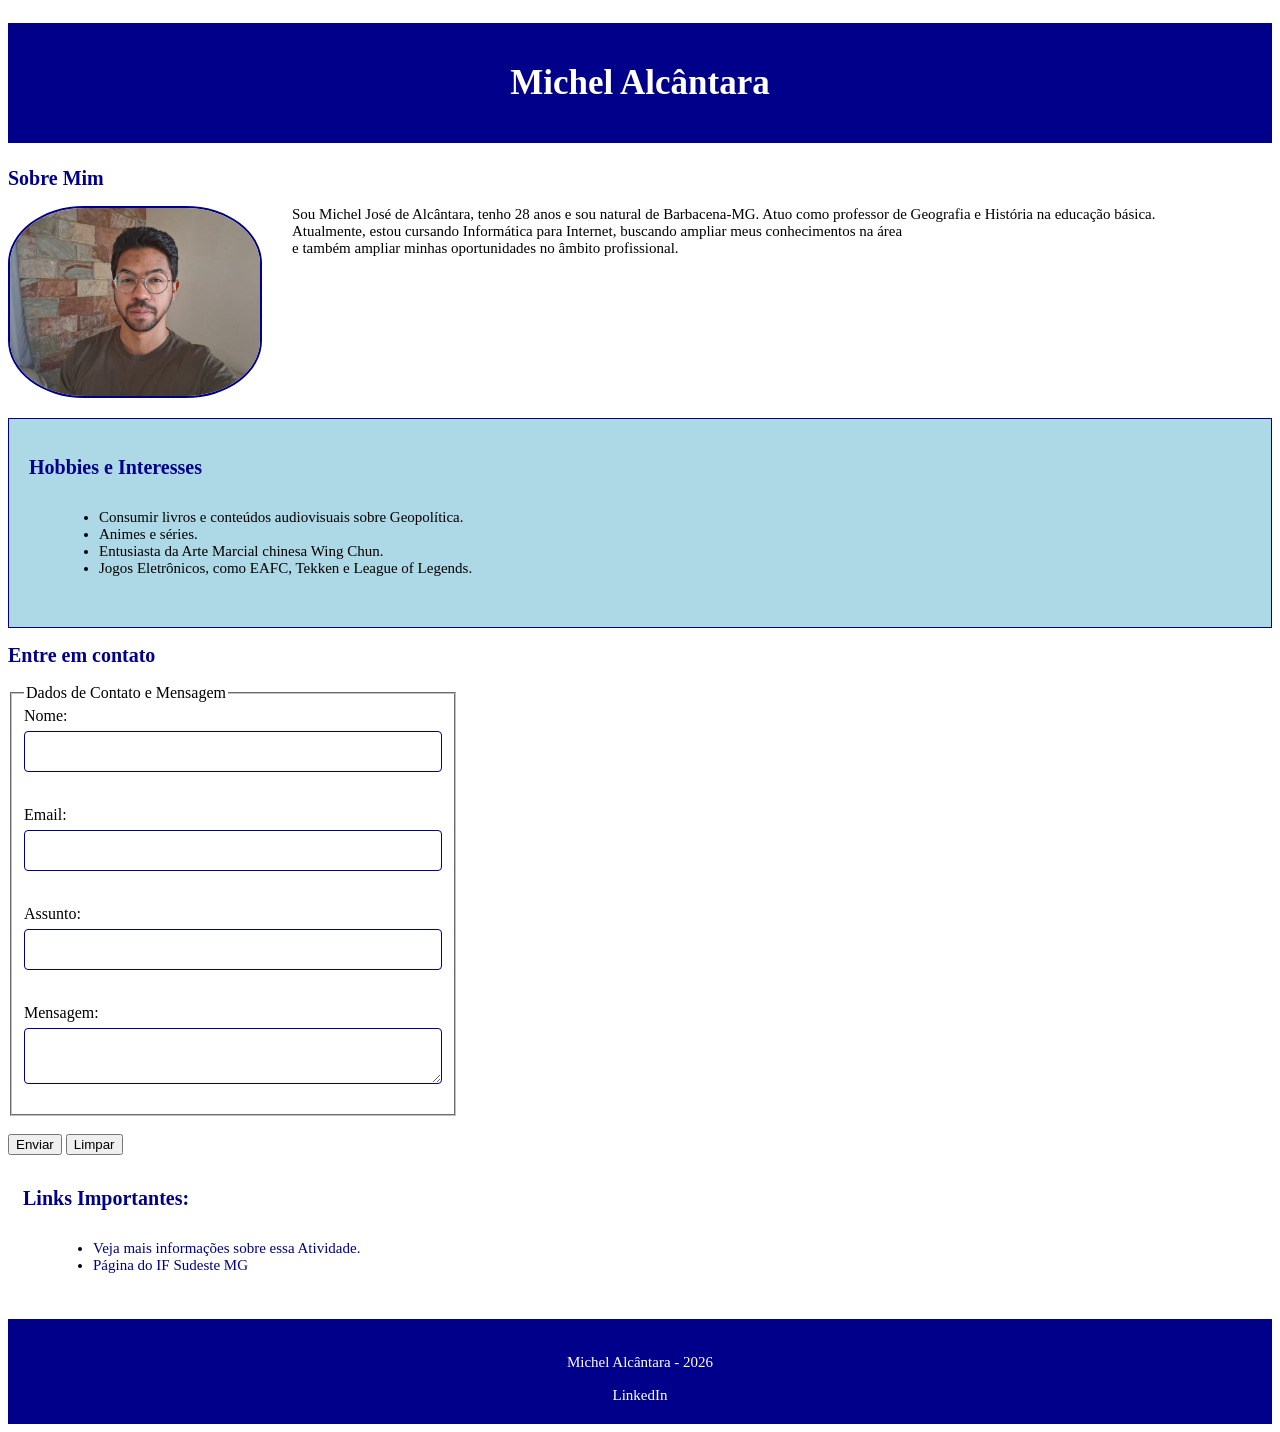
==== index.html @ 0d888917 "Adiciona estilização CSS à página pessoal" ====
<!DOCTYPE html>
<html>
    <head>
        <title>Página pessoal de Michel Alcântara</title>
        <link rel="stylesheet" href="css/style.css">
    </head>
    <body>
        <header> 
            <h1 class="destaque">Michel Alcântara</h1>
        </header>
    <main>
        <section>
            <h2> Sobre Mim</h2>
            <img src="img/Michel.jpeg" alt="Michel Alcântara">
            <p> Sou Michel José de Alcântara, tenho 28 anos e sou natural de Barbacena-MG. Atuo como professor de Geografia e História na educação básica. <br>
            Atualmente, estou cursando Informática para Internet, buscando ampliar meus conhecimentos na área<br>
            e também ampliar minhas oportunidades no âmbito profissional. </p>
        </section>
        <section class="hobbies"> 
            <h2> Hobbies e Interesses
            </h2>
            <ul>
                <li>Consumir livros e conteúdos audiovisuais sobre Geopolítica.</li>
                <li>Animes e séries.</li>
                <li>Entusiasta da Arte Marcial chinesa Wing Chun.</li>
                <li>Jogos Eletrônicos, como EAFC, Tekken e League of Legends.</li>
            </ul>
        </section>
        <section>
            <h2> Entre em contato</h2>
            <form>
                <fieldset>
                    <legend>Dados de Contato e Mensagem</legend>
                    <label for="nome">Nome:</label>
                    <input type="text" id="nome" name="nome" required>
                    <br>
                    <br>
                    <label for="email">Email:</label>
                    <input type="email" id="email" name="email" required>
                    <br>
                    <br>
                    <label for="assunto">Assunto:</label>
                    <input type="text" id="assunto" name="assunto">
                    <br>
                    <br>
                    <label for="mensagem">Mensagem:</label>
                    <textarea id="mensagem" name="mensagem" required></textarea>
                </fieldset>
                <br>
                <button type="submit">Enviar</button>
                <button type="reset">Limpar</button>


            </form>
        </section>
        <nav>
            <h2> Links Importantes:</h2>
            <ul>
                <li><a href="sobre.html">Veja mais informações sobre essa Atividade.</a></li>
                <li><a href="https://www.ifsudestemg.edu.br/">Página do IF Sudeste MG</a></li>
            </ul>
        </nav>
    </main>
        <footer>
            <p class="rodape">Michel Alcântara - 2026</p>
            <a class="rodape" href="https://www.linkedin.com/in/michelj-alcantara">LinkedIn</a>
        </footer>
    </body>
</html>
---- css/style.css ----
.destaque{
    background-color:darkblue;
    color: white;
    text-align: center;
    font-family: Bahnschrift SemiBold;
    padding: 40px;
    font-size: 35px;
}
.sobre{
    background-color:darkblue;
    color: white;
    text-align: center;
    font-family: Bahnschrift SemiBold;
    padding: 30px;
    font-size: 25px;
}
header{
    background-color: darkblue;
    text-align: center;
    font-family: Bahnschrift SemiBold;
}
body{
    color: black;
    font-family: Bahnschrift SemiBold;
}
h1, h2{
    color: darkblue;
    font-family: Bahnschrift SemiBold;
    font-size: 20px;
}
p{
    color: black;
    font-family: Bahnschrift SemiBold;
    font-size: 15px;
}
ul{
    margin: 30px;
    color: black;
    font-family: Bahnschrift SemiBold;
    font-size: 15px;    
}
img{
    border: 2px darkblue solid;
    border-radius: 30%;
    margin-right: 30px;
    margin-bottom: 20px;
    width: 250px;
    float: left;
}
.hobbies{
    clear: both;
    background-color: lightblue;
    padding:20px;
    border: 1px solid darkblue;
}
form{
    width: 450px;
}
input, textarea{
    width: 100%;
    padding: 12px;
    border: 1px darkblue solid;
    border-radius: 4px;
    box-sizing: border-box;
    margin-top: 6px;
    margin-bottom: 16px;
}
nav{
    padding: 15px;
}
a{
    color: darkblue;
   text-decoration: none;
}
a:hover{
    color: lightblue;
    text-decoration: underline;
}
footer{
    background-color: darkblue;
    text-align: center;
    font-family: Bahnschrift SemiBold;
    padding: 20px;
}
.rodape{
    color: white;
    font-family: Bahnschrift SemiBold;
    font-size: 15px;
}
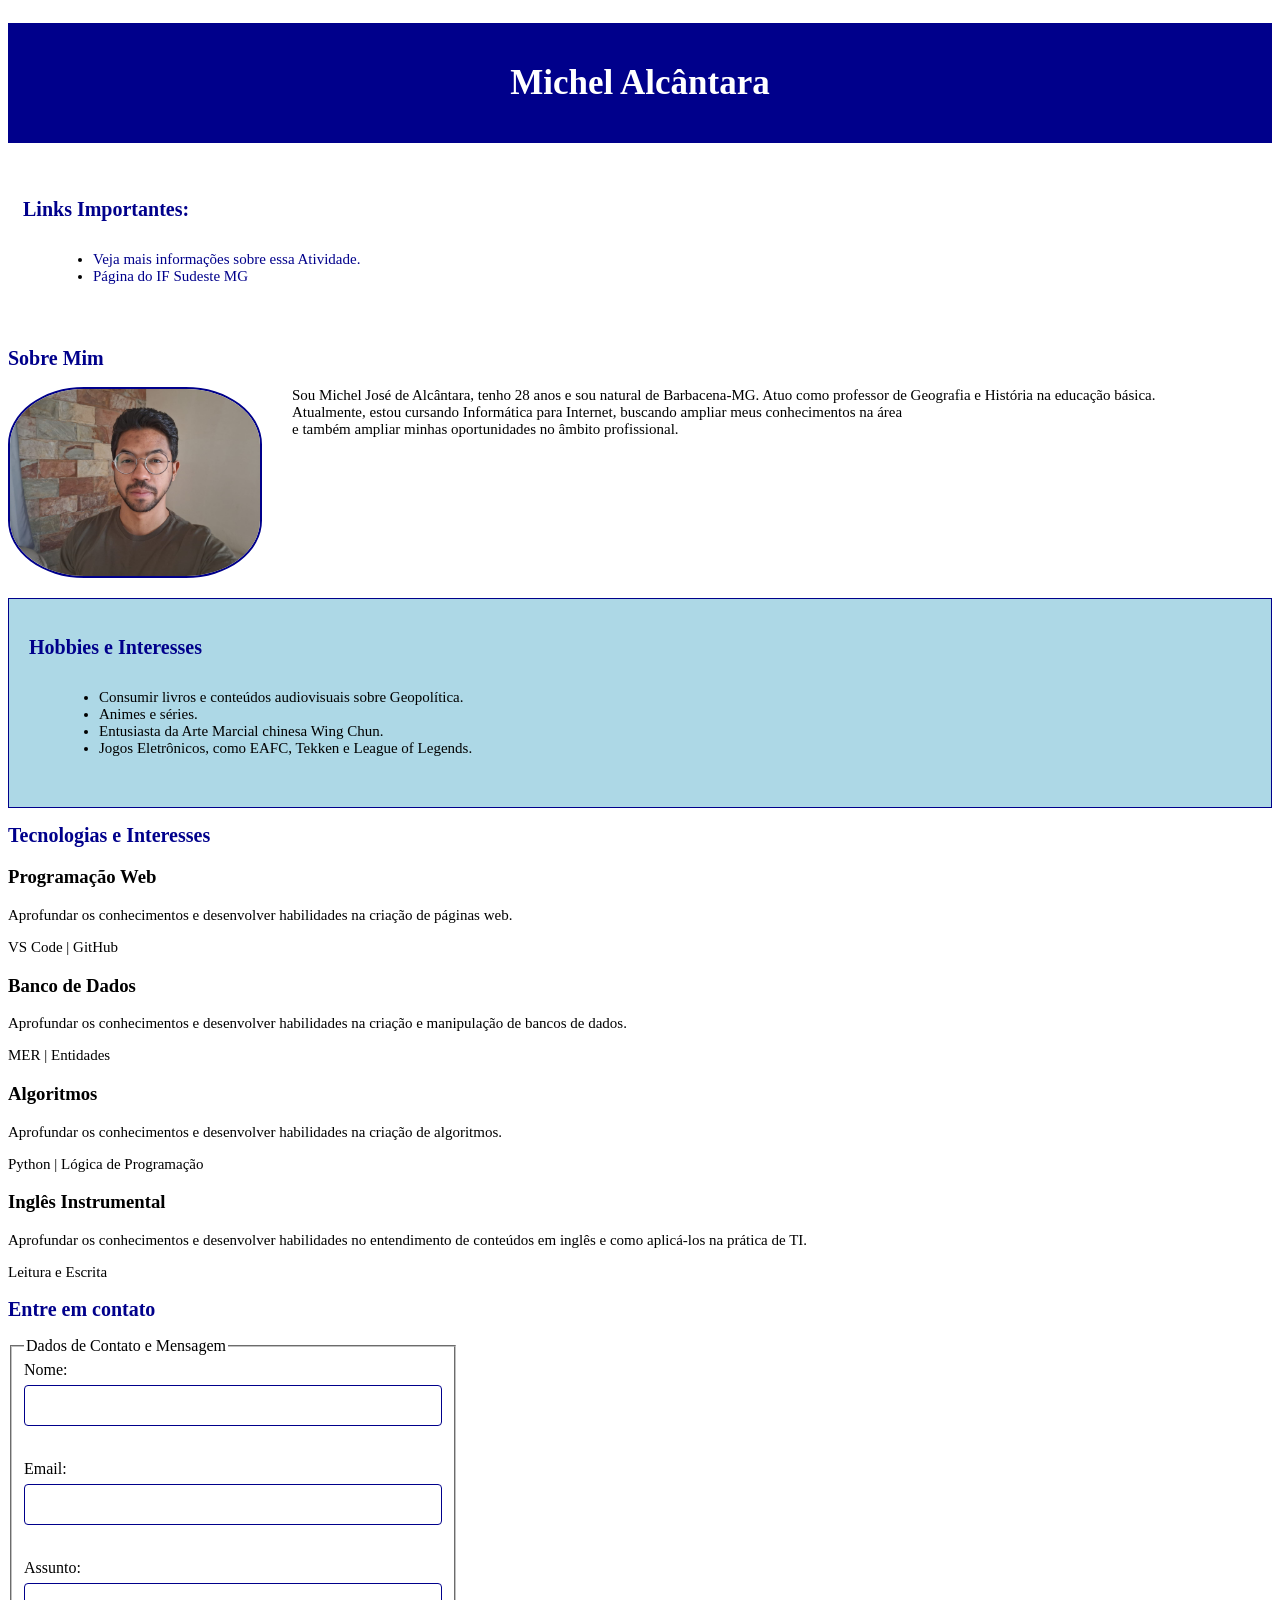
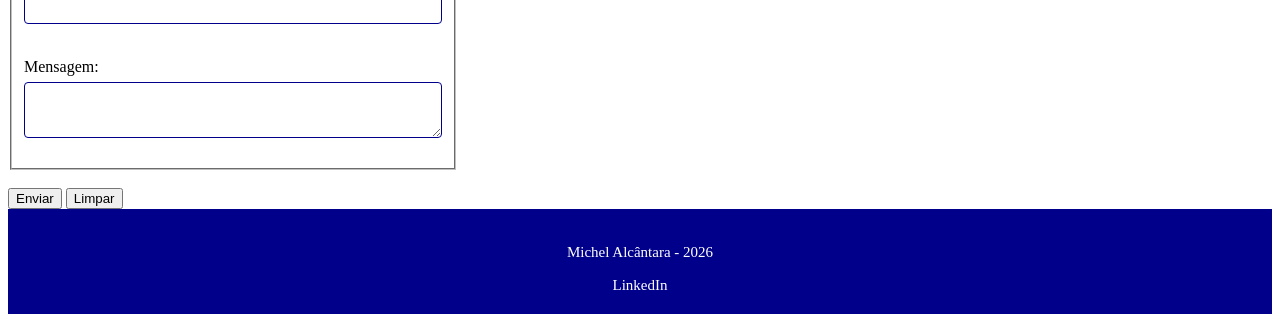
==== commit 11880043: "Atualiza página pessoal com Flexbox e Grid" ====
--- a/index.html
+++ b/index.html
@@ -8,7 +8,14 @@
         <header> 
             <h1 class="destaque">Michel Alcântara</h1>
         </header>
-    <main>
+        <nav>
+            <h2> Links Importantes:</h2>
+            <ul>
+                <li><a href="sobre.html">Veja mais informações sobre essa Atividade.</a></li>
+                <li><a href="https://www.ifsudestemg.edu.br/">Página do IF Sudeste MG</a></li>
+            </ul>
+        </nav>
+        <main>
         <section>
             <h2> Sobre Mim</h2>
             <img src="img/Michel.jpeg" alt="Michel Alcântara">
@@ -25,6 +32,32 @@
                 <li>Entusiasta da Arte Marcial chinesa Wing Chun.</li>
                 <li>Jogos Eletrônicos, como EAFC, Tekken e League of Legends.</li>
             </ul>
+        </section>
+        <section>
+            <h2> Tecnologias e Interesses </h2>
+                <div class="cartoes">
+                    <div class="cartao">
+                        <h3>Programação Web</h3>
+                        <p>Aprofundar os conhecimentos e desenvolver habilidades na criação de páginas web.</p>
+                        <p>VS Code | GitHub</p>
+                    </div>
+                    <div class="cartao">
+                        <h3>Banco de Dados</h3>
+                        <p>Aprofundar os conhecimentos e desenvolver habilidades na criação e manipulação de bancos de dados.</p>
+                        <p>MER | Entidades</p>
+                    </div>
+                    <div class="cartao">
+                        <h3>Algoritmos</h3>
+                        <p>Aprofundar os conhecimentos e desenvolver habilidades na criação de algoritmos.</p>
+                        <p>Python | Lógica de Programação</p>
+                    </div>
+                    <div class="cartao">
+                        <h3>Inglês Instrumental</h3>
+                        <p>Aprofundar os conhecimentos e desenvolver habilidades no entendimento de conteúdos em inglês e como aplicá-los na prática de TI.</p>
+                        <p>Leitura e Escrita</p>
+                    </div>
+                </div>
+            
         </section>
         <section>
             <h2> Entre em contato</h2>
@@ -53,14 +86,7 @@
 
             </form>
         </section>
-        <nav>
-            <h2> Links Importantes:</h2>
-            <ul>
-                <li><a href="sobre.html">Veja mais informações sobre essa Atividade.</a></li>
-                <li><a href="https://www.ifsudestemg.edu.br/">Página do IF Sudeste MG</a></li>
-            </ul>
-        </nav>
-    </main>
+        </main>
         <footer>
             <p class="rodape">Michel Alcântara - 2026</p>
             <a class="rodape" href="https://www.linkedin.com/in/michelj-alcantara">LinkedIn</a>
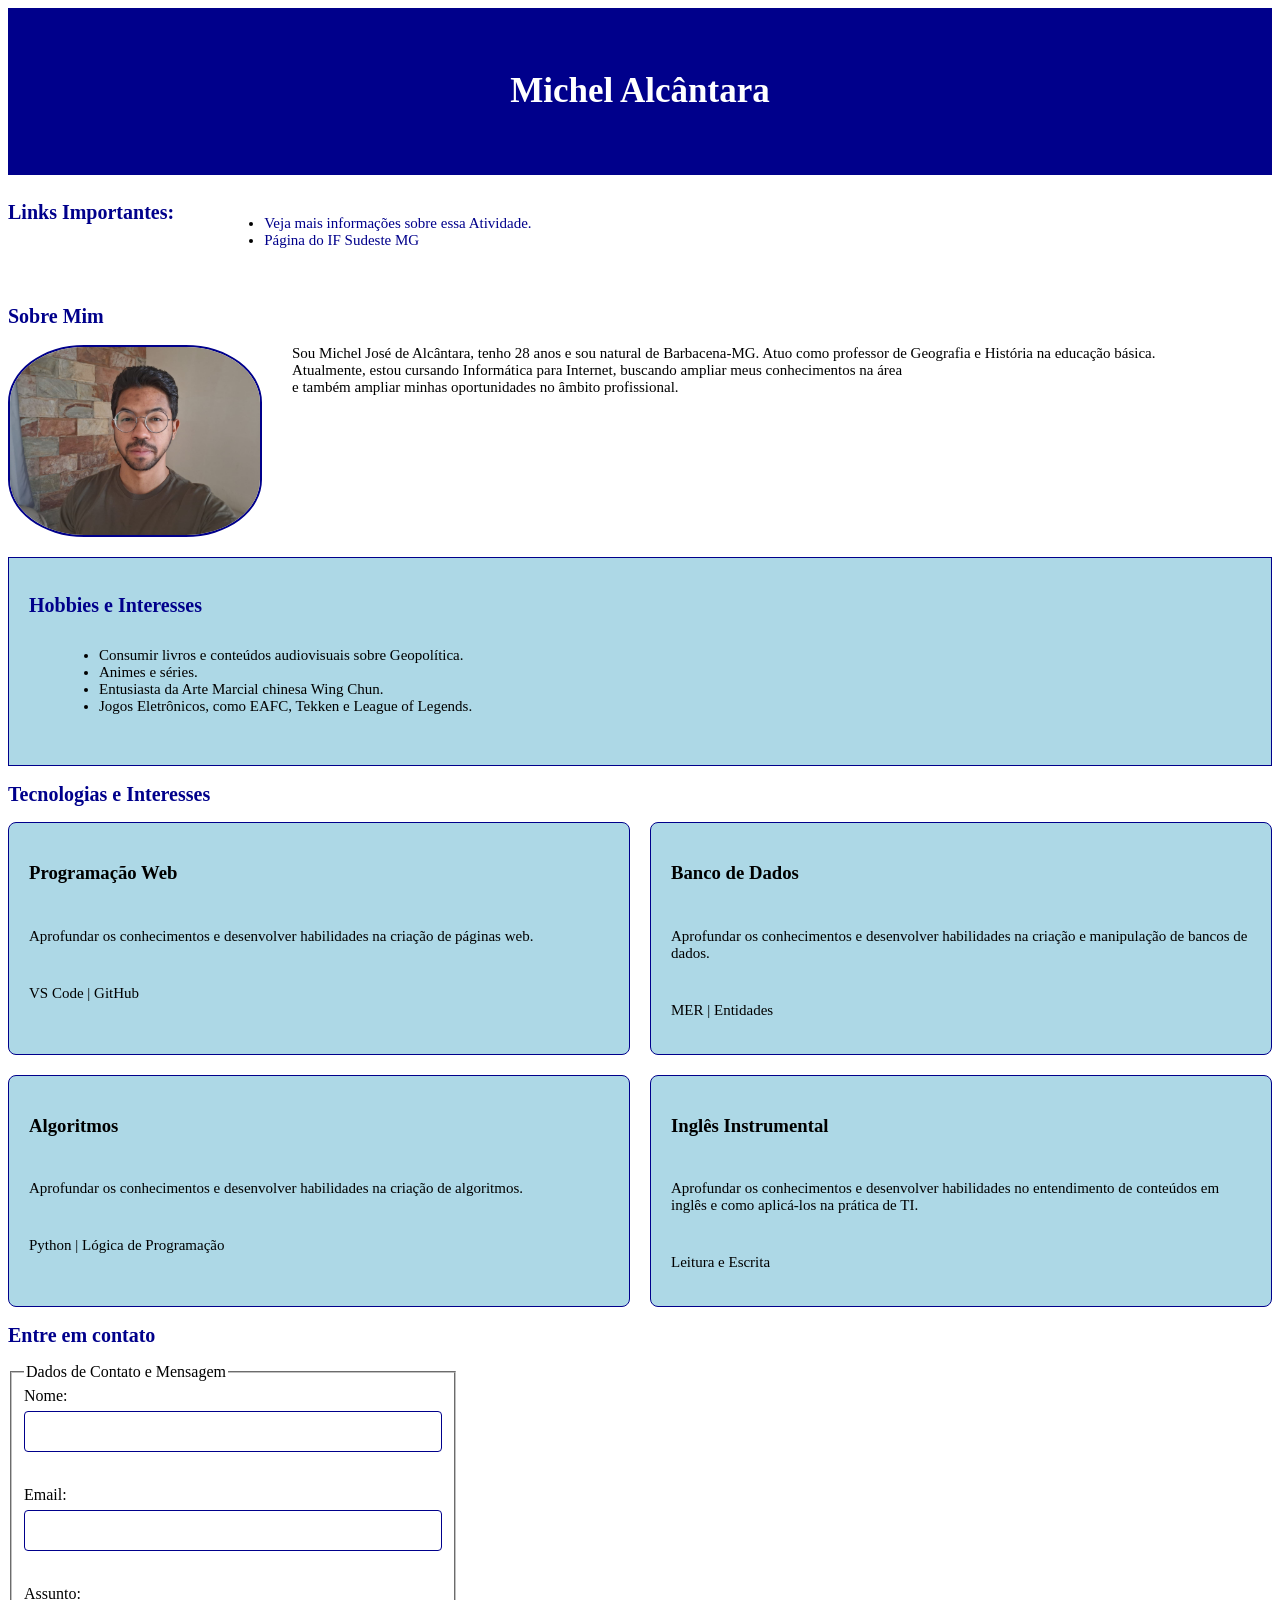
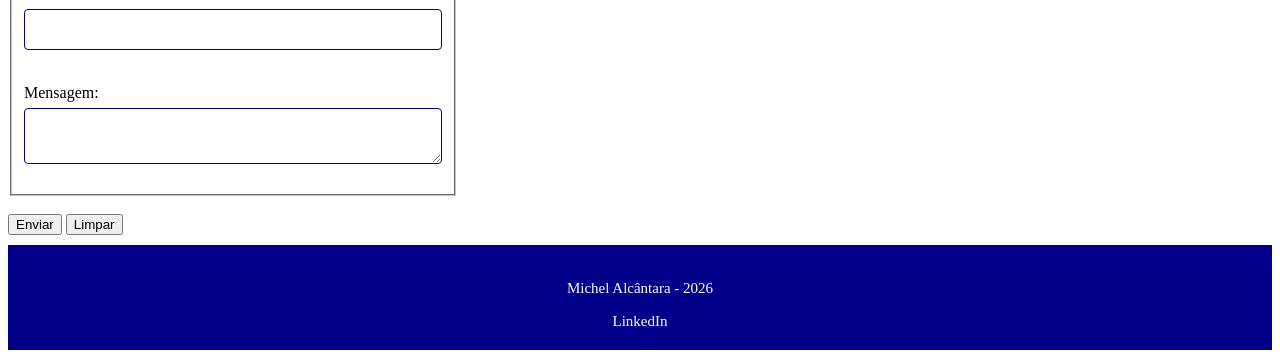
==== commit 44a85b95: "Adiciona responsividade à página pessoal" ====
--- a/index.html
+++ b/index.html
@@ -3,6 +3,7 @@
     <head>
         <title>Página pessoal de Michel Alcântara</title>
         <link rel="stylesheet" href="css/style.css">
+        <meta name="viewport" content="width=device-width, initial-scale=1.0">
     </head>
     <body>
         <header> 
--- a/css/style.css
+++ b/css/style.css
@@ -1,4 +1,4 @@
-  .destaque{
+.destaque{
     background-color:darkblue;
     color: white;
     text-align: center;
@@ -15,6 +15,7 @@
     font-size: 25px;
 }
 header{
+    grid-column: 1 / 3;
     background-color: darkblue;
     text-align: center;
     font-family: Bahnschrift SemiBold;
@@ -22,6 +23,9 @@
 body{
     color: black;
     font-family: Bahnschrift SemiBold;
+     display: grid;
+    grid-template-columns: 200px 1fr;
+    gap: 10px;
 }
 h1, h2{
     color: darkblue;
@@ -66,7 +70,15 @@
     margin-bottom: 16px;
 }
 nav{
-    padding: 15px;
+    grid-column: 1/ 3;
+    grid-row: 2;
+    display: flex;
+    gap: 20px;
+    flex-wrap: wrap;
+}
+main{
+    grid-column: 1 / 3;
+    grid-row: 3;
 }
 a{
     color: darkblue;
@@ -77,6 +89,8 @@
     text-decoration: underline;
 }
 footer{
+    grid-column: 1 / 3;
+    grid-row: 4;
     background-color: darkblue;
     text-align: center;
     font-family: Bahnschrift SemiBold;
@@ -86,4 +100,18 @@
     color: white;
     font-family: Bahnschrift SemiBold;
     font-size: 15px;
+}
+.cartoes{
+    display: grid;
+    grid-template-columns: 1fr 1fr;
+    gap: 20px;
+}
+.cartao{
+    background-color: lightblue;
+    padding: 20px;
+    border: 1px solid darkblue;
+    border-radius: 8px;
+    display: flex;
+    flex-direction: column;
+    gap: 10px;
 }
